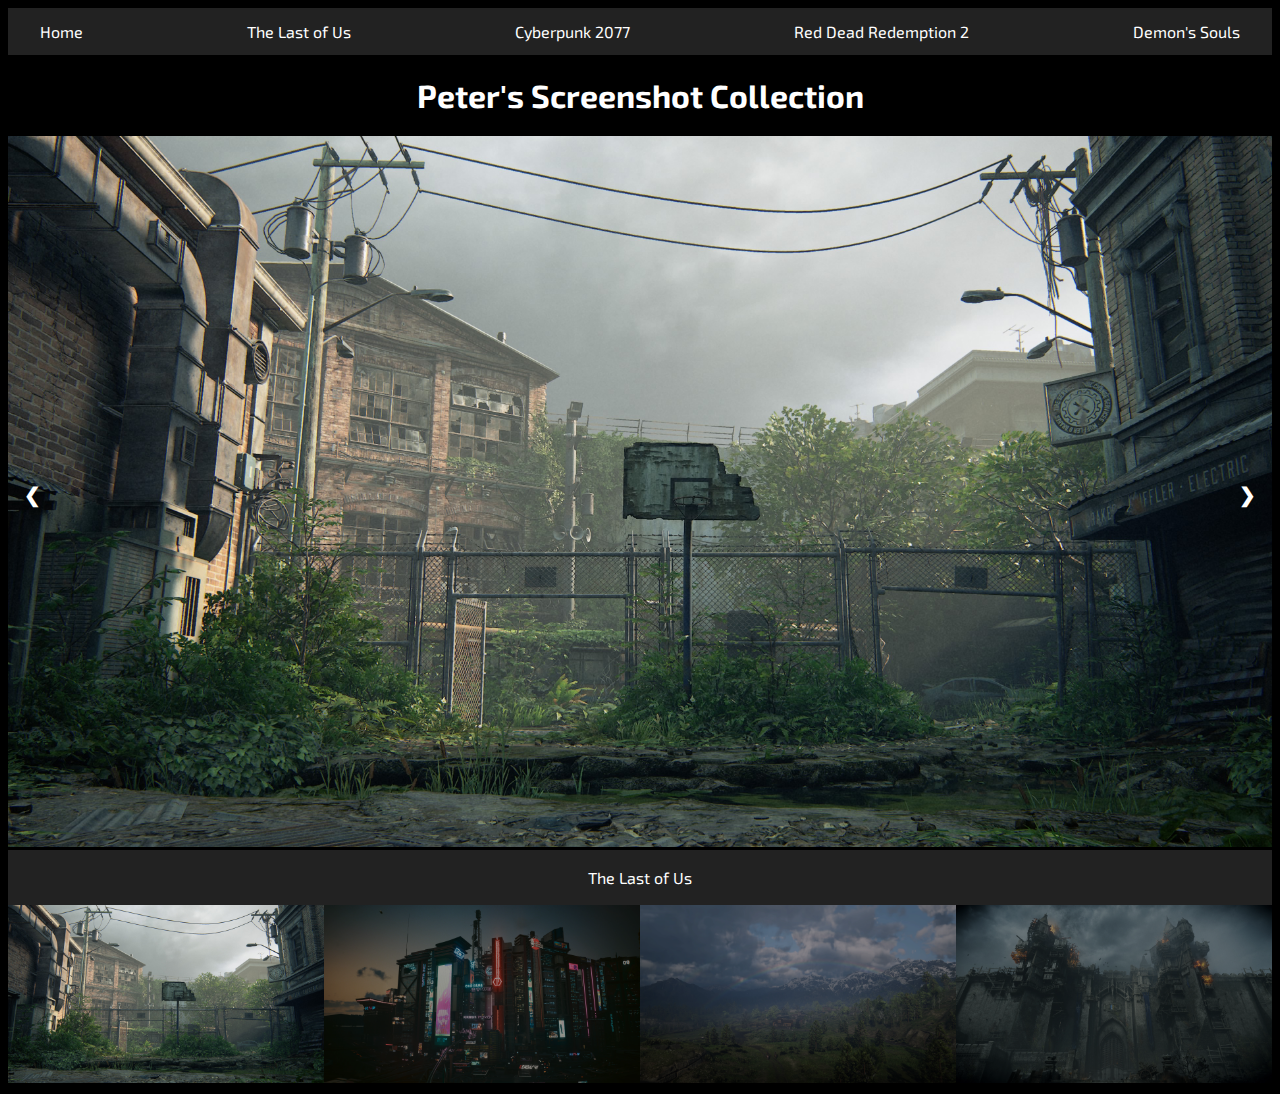
==== index.html @ a056a096 "Uploaded starting files for project from local" ====
<!DOCTYPE html>
<html lang="en-us" dir="ltr">

<head>
    <meta charset="UTF-8">
    <meta name="viewport" content="width=device-width, initial-scale=1.0">
    <title>Peter's Screenshot Gallery</title>
    <link rel="preconnect" href="https://fonts.googleapis.com">
    <link rel="preconnect" href="https://fonts.gstatic.com" crossorigin>
    <link href="https://fonts.googleapis.com/css2?family=Exo+2:ital,wght@0,100..900;1,100..900&family=Roboto:ital,wght@0,100;0,300;0,400;0,500;0,700;0,900;1,100;1,300;1,400;1,500;1,700;1,900&display=swap" rel="stylesheet">
    <link href="./styles.css" rel="stylesheet">
</head>

<body>

<div class="navbar">
  <nav>
    <ul>
      <li><a href="./index.html">Home</a></li>
      <li><a href="./public/TLOU.html">The Last of Us</a></li>
      <li><a href="./public/CP2077.html">Cyberpunk 2077</a></li>
      <li><a href="./public/RDR2.html">Red Dead Redemption 2</a></li>
      <li><a href="./public/DSouls.html">Demon's Souls</a></li>
    </ul>
  </nav>
</div>
<h1 style="text-align: center; color: white;">Peter's Screenshot Collection</h1>
<div class="menu">
  
</div>

<div class="container">
    
    <div class="mySlides">
        <a href="./public/TLOU.html"><img src="assets/images/IMG_0320.JPG" style="width:100%"></a>
    </div>
  
    <div class="mySlides">
        <a href="./public/CP2077.html"><img src="assets/images/IMG_0342.JPG" style="width:100%"></a>
    </div>
  
    <div class="mySlides">
        <a href="./public/RDR2.html"><img src="./assets/images/IMG_0123.JPG" style="width:100%"></a>
    </div>
  
    <div class="mySlides">
        <a href="./public/DSouls.html"><img src="./assets/images/IMG_0101.JPG" style="width:100%"></a> 
    </div>
  
    <a class="prev" onclick="plusSlides(-1)">&#10094;</a>
    <a class="next" onclick="plusSlides(1)">&#10095;</a>

    <div class="caption-container">
      <p id="caption"></p>
    </div>
  
    <div class="row">
      <div class="column">
        <img class="demo cursor" src="assets/images/IMG_0320.JPG" style="width:100%" onclick="currentSlide(1)" alt="The Last of Us">
      </div>
      <div class="column">
        <img class="demo cursor" src="assets/images/IMG_0342.JPG" style="width:100%" onclick="currentSlide(2)" alt="Cyberpunk 2077">
      </div>
      <div class="column">
        <img class="demo cursor" src="assets/images/IMG_0123.JPG" style="width:100%" onclick="currentSlide(3)" alt="Red Dead Redemption 2">
      </div>
      <div class="column">
        <img class="demo cursor" src="assets/images/IMG_0101.JPG" style="width:100%" onclick="currentSlide(4)" alt="Demon's Souls">
      </div>
    </div>
</div>

<script>

  let slideIndex = 1;
  showSlides(slideIndex);
  
  function plusSlides(n) {
    showSlides(slideIndex += n);
  }

  function currentSlide(n) {
    showSlides(slideIndex = n);
  }
  
  function showSlides(n) {
    let i;
    let slides = document.getElementsByClassName("mySlides");
    let dots = document.getElementsByClassName("demo");
    let captionText = document.getElementById("caption");
    if (n > slides.length) {slideIndex = 1}
    if (n < 1) {slideIndex = slides.length}
    for (i = 0; i < slides.length; i++) {
      slides[i].style.display = "none";
    }
    for (i = 0; i < dots.length; i++) {
      dots[i].className = dots[i].className.replace(" active", "");
    }
    slides[slideIndex-1].style.display = "block";
    dots[slideIndex-1].className += " active";
    captionText.innerHTML = dots[slideIndex-1].alt;
  }

</script>
</body>

</html>
---- styles.css ----
* {
    box-sizing: border-box;
  }

body {
    background-color: black;
    font-family: "exo 2", sans-serif;
}

ul {
    display: flex;
    flex: 1;
    justify-content: space-between;
    list-style-type: none;
    margin: 0;
    padding: 14px 16px;
    background-color: #222;
}

li a {
    color: white;
    padding: 14px 16px;
    text-decoration: none;
}
  
li a:hover {
    background-color: #111;
}

.container {
    position: relative;
}

.mySlides {
    display: none;
}
  
.cursor {
    cursor: pointer;
}
  
.prev,
.next {
    cursor: pointer;
    position: absolute;
    top: 40%;
    width: auto;
    padding: 16px;
    margin-top: -50px;
    color: white;
    font-weight: bold;
    font-size: 20px;
    border-radius: 0 3px 3px 0;
    user-select: none;
    -webkit-user-select: none;
}
  
.next {
    right: 0;
    border-radius: 3px 0 0 3px;
}
  
.prev:hover,
.next:hover {
    background-color: rgba(0, 0, 0, 0.8);
}
  
.caption-container {
    text-align: center;
    background-color: #222;
    padding: 2px 16px;
    color: white;
}
  
.row:after {
    content: "";
    display: table;
    clear: both;
}
  
.column {
    float: left;
    width: 25%;
}

.demo {
    opacity: 0.6;
}
  
.active,
  .demo:hover {
    opacity: 1;
}
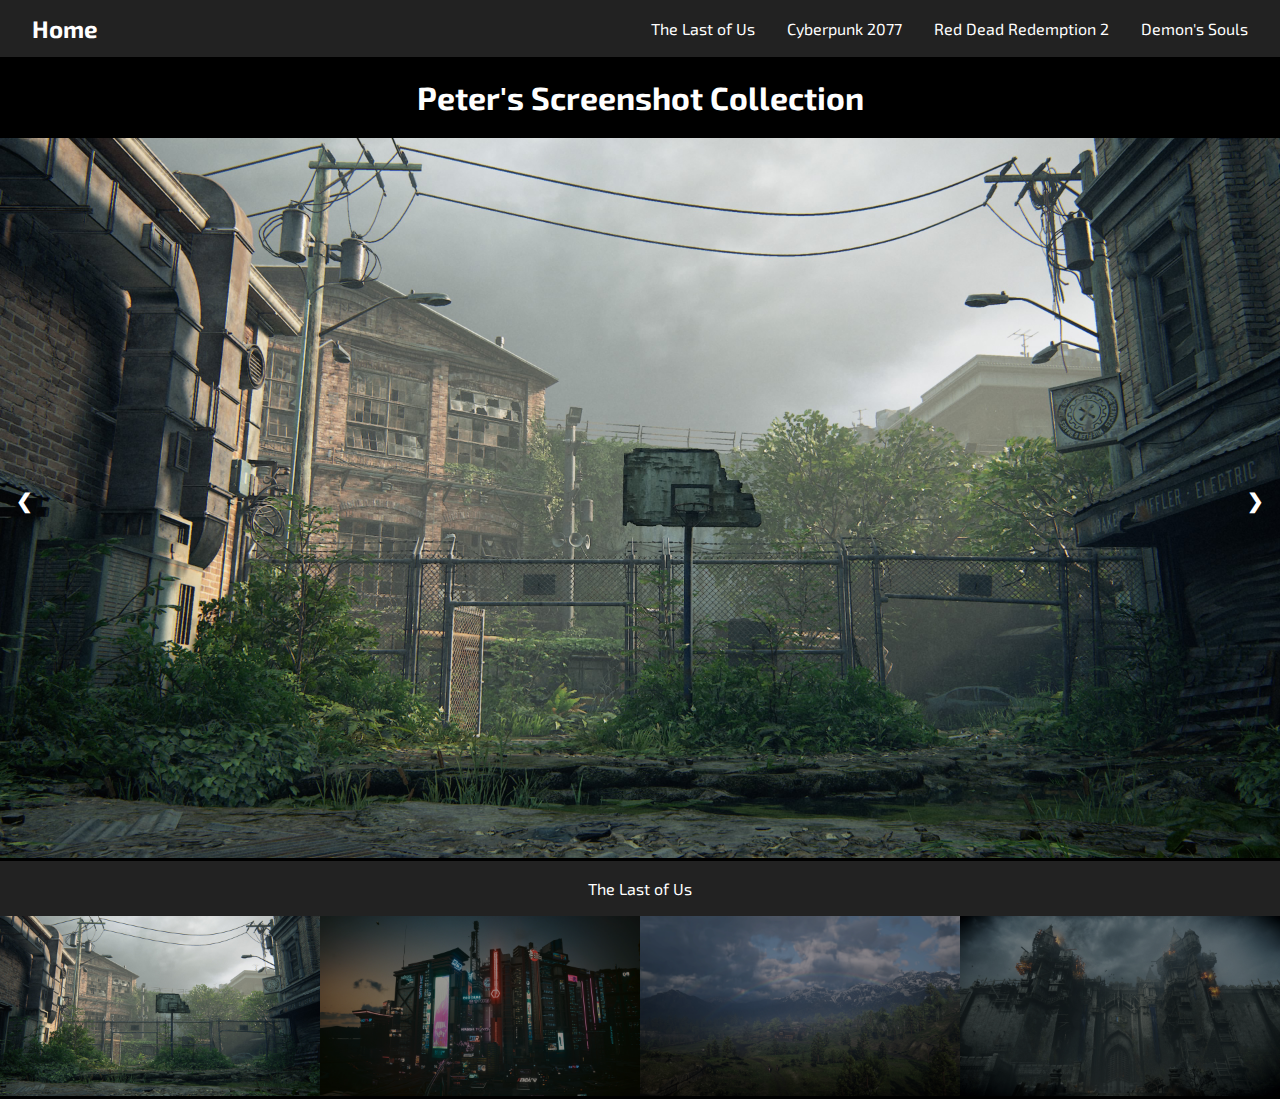
==== commit d5df137e: "Cleaned up HTML/CSS, Add media query, change nav" ====
--- a/index.html
+++ b/index.html
@@ -9,6 +9,7 @@
     <link rel="preconnect" href="https://fonts.gstatic.com" crossorigin>
     <link href="https://fonts.googleapis.com/css2?family=Exo+2:ital,wght@0,100..900;1,100..900&family=Roboto:ital,wght@0,100;0,300;0,400;0,500;0,700;0,900;1,100;1,300;1,400;1,500;1,700;1,900&display=swap" rel="stylesheet">
     <link href="./styles.css" rel="stylesheet">
+    <link rel="stylesheet" href="https://cdnjs.cloudflare.com/ajax/libs/font-awesome/4.7.0/css/font-awesome.min.css">
 </head>
 
 <body>
@@ -16,18 +17,16 @@
 <div class="navbar">
   <nav>
     <ul>
-      <li><a href="./index.html">Home</a></li>
-      <li><a href="./public/TLOU.html">The Last of Us</a></li>
-      <li><a href="./public/CP2077.html">Cyberpunk 2077</a></li>
-      <li><a href="./public/RDR2.html">Red Dead Redemption 2</a></li>
-      <li><a href="./public/DSouls.html">Demon's Souls</a></li>
+      <li class="home"><a href="./index.html">Home</a></li>
+        <li class="links"><a href="./public/TLOU.html">The Last of Us</a></li>
+        <li class="links"><a href="./public/CP2077.html">Cyberpunk 2077</a></li>
+        <li class="links"><a href="./public/RDR2.html">Red Dead Redemption 2</a></li>
+        <li class="links"><a href="./public/DSouls.html">Demon's Souls</a></li>
+      </a>
     </ul>
   </nav>
 </div>
 <h1 style="text-align: center; color: white;">Peter's Screenshot Collection</h1>
-<div class="menu">
-  
-</div>
 
 <div class="container">
     
--- a/styles.css
+++ b/styles.css
@@ -5,13 +5,15 @@
 body {
     background-color: black;
     font-family: "exo 2", sans-serif;
+    margin: 0;
+    padding: 0;
 }
 
 ul {
     display: flex;
     flex: 1;
-    justify-content: space-between;
     list-style-type: none;
+    align-items: center;
     margin: 0;
     padding: 14px 16px;
     background-color: #222;
@@ -25,6 +27,12 @@
   
 li a:hover {
     background-color: #111;
+}
+
+.home {
+    margin-right: auto;
+    font-weight: bold;
+    font-size: 24px;
 }
 
 .container {
@@ -90,4 +98,10 @@
 .active,
   .demo:hover {
     opacity: 1;
-}+}
+
+@media screen and (max-width: 755px) {
+    .navbar {
+        display: none;
+    }
+  }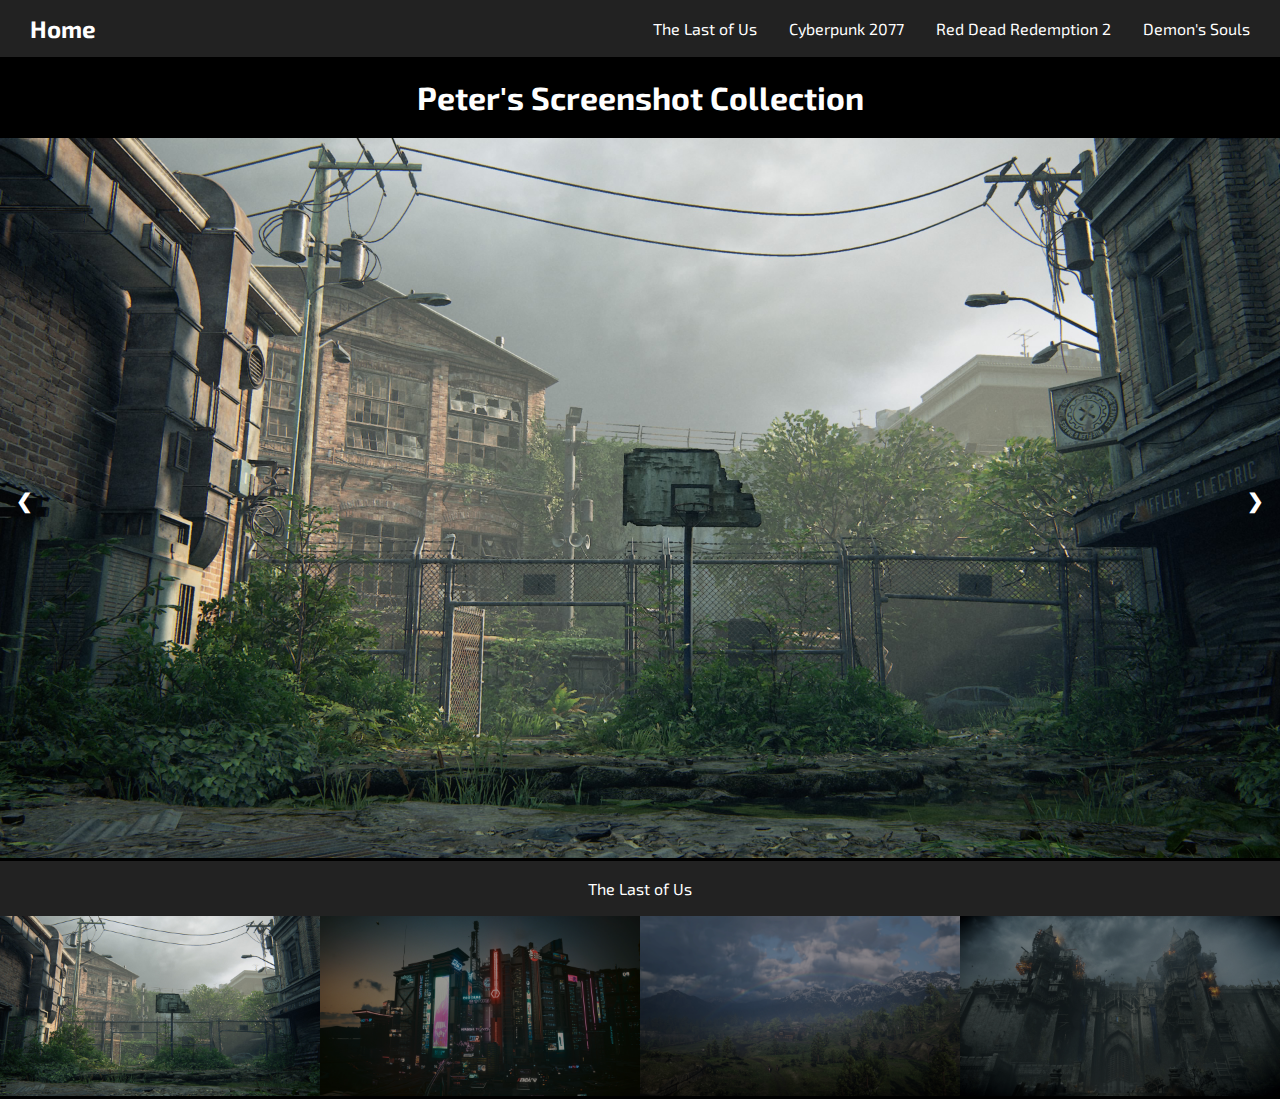
==== commit 1d5f5db9: "Finished Index and DSouls." ====
--- a/index.html
+++ b/index.html
@@ -15,35 +15,32 @@
 <body>
 
 <div class="navbar">
-  <nav>
     <ul>
       <li class="home"><a href="./index.html">Home</a></li>
-        <li class="links"><a href="./public/TLOU.html">The Last of Us</a></li>
-        <li class="links"><a href="./public/CP2077.html">Cyberpunk 2077</a></li>
-        <li class="links"><a href="./public/RDR2.html">Red Dead Redemption 2</a></li>
-        <li class="links"><a href="./public/DSouls.html">Demon's Souls</a></li>
-      </a>
+      <li><a href="./public/TLOU.html">The Last of Us</a></li>
+      <li><a href="./public/CP2077.html">Cyberpunk 2077</a></li>
+      <li><a href="./public/RDR2.html">Red Dead Redemption 2</a></li>
+      <li><a href="./public/DSouls.html">Demon's Souls</a></li>
     </ul>
-  </nav>
 </div>
 <h1 style="text-align: center; color: white;">Peter's Screenshot Collection</h1>
 
 <div class="container">
     
     <div class="mySlides">
-        <a href="./public/TLOU.html"><img src="assets/images/IMG_0320.JPG" style="width:100%"></a>
+        <a href="./public/TLOU.html"><img src="assets/images/IMG_0320.JPG" alt="A post apocalyptic basketball court"></a>
     </div>
   
     <div class="mySlides">
-        <a href="./public/CP2077.html"><img src="assets/images/IMG_0342.JPG" style="width:100%"></a>
+        <a href="./public/CP2077.html"><img src="assets/images/IMG_0342.JPG" alt="A futuristic city skyline"></a>
     </div>
   
     <div class="mySlides">
-        <a href="./public/RDR2.html"><img src="./assets/images/IMG_0123.JPG" style="width:100%"></a>
+        <a href="./public/RDR2.html"><img src="./assets/images/IMG_0123.JPG" alt="A view from a hill near an old western town with a faintly visible rainbow"></a>
     </div>
   
     <div class="mySlides">
-        <a href="./public/DSouls.html"><img src="./assets/images/IMG_0101.JPG" style="width:100%"></a> 
+        <a href="./public/DSouls.html"><img src="./assets/images/IMG_0101.JPG"  alt="An imposing Castle wall and gate clearly in a state of disrepair. Some of it is on fire."></a> 
     </div>
   
     <a class="prev" onclick="plusSlides(-1)">&#10094;</a>
@@ -55,52 +52,22 @@
   
     <div class="row">
       <div class="column">
-        <img class="demo cursor" src="assets/images/IMG_0320.JPG" style="width:100%" onclick="currentSlide(1)" alt="The Last of Us">
+        <img class="demo cursor" src="assets/images/IMG_0320.JPG" onclick="currentSlide(1)" alt="The Last of Us">
       </div>
       <div class="column">
-        <img class="demo cursor" src="assets/images/IMG_0342.JPG" style="width:100%" onclick="currentSlide(2)" alt="Cyberpunk 2077">
+        <img class="demo cursor" src="assets/images/IMG_0342.JPG" onclick="currentSlide(2)" alt="Cyberpunk 2077">
       </div>
       <div class="column">
-        <img class="demo cursor" src="assets/images/IMG_0123.JPG" style="width:100%" onclick="currentSlide(3)" alt="Red Dead Redemption 2">
+        <img class="demo cursor" src="assets/images/IMG_0123.JPG" onclick="currentSlide(3)" alt="Red Dead Redemption 2">
       </div>
       <div class="column">
-        <img class="demo cursor" src="assets/images/IMG_0101.JPG" style="width:100%" onclick="currentSlide(4)" alt="Demon's Souls">
+        <img class="demo cursor" src="assets/images/IMG_0101.JPG" onclick="currentSlide(4)" alt="Demon's Souls">
       </div>
     </div>
 </div>
 
-<script>
+<script src="./index.js"></script>
 
-  let slideIndex = 1;
-  showSlides(slideIndex);
-  
-  function plusSlides(n) {
-    showSlides(slideIndex += n);
-  }
-
-  function currentSlide(n) {
-    showSlides(slideIndex = n);
-  }
-  
-  function showSlides(n) {
-    let i;
-    let slides = document.getElementsByClassName("mySlides");
-    let dots = document.getElementsByClassName("demo");
-    let captionText = document.getElementById("caption");
-    if (n > slides.length) {slideIndex = 1}
-    if (n < 1) {slideIndex = slides.length}
-    for (i = 0; i < slides.length; i++) {
-      slides[i].style.display = "none";
-    }
-    for (i = 0; i < dots.length; i++) {
-      dots[i].className = dots[i].className.replace(" active", "");
-    }
-    slides[slideIndex-1].style.display = "block";
-    dots[slideIndex-1].className += " active";
-    captionText.innerHTML = dots[slideIndex-1].alt;
-  }
-
-</script>
 </body>
 
 </html>--- a/styles.css
+++ b/styles.css
@@ -15,7 +15,7 @@
     list-style-type: none;
     align-items: center;
     margin: 0;
-    padding: 14px 16px;
+    padding: 14px;
     background-color: #222;
 }
 
@@ -27,6 +27,21 @@
   
 li a:hover {
     background-color: #111;
+}
+
+img {
+    width: 100%
+}
+
+.gallery {
+    display: grid;
+    grid-template: 1fr / 1fr 1fr;
+    place-items: center;
+}
+
+.gallery a {
+    width: 100%;
+    padding: 10px;
 }
 
 .home {
@@ -104,4 +119,8 @@
     .navbar {
         display: none;
     }
+
+    .gallery {
+        display: block;
+    }
   }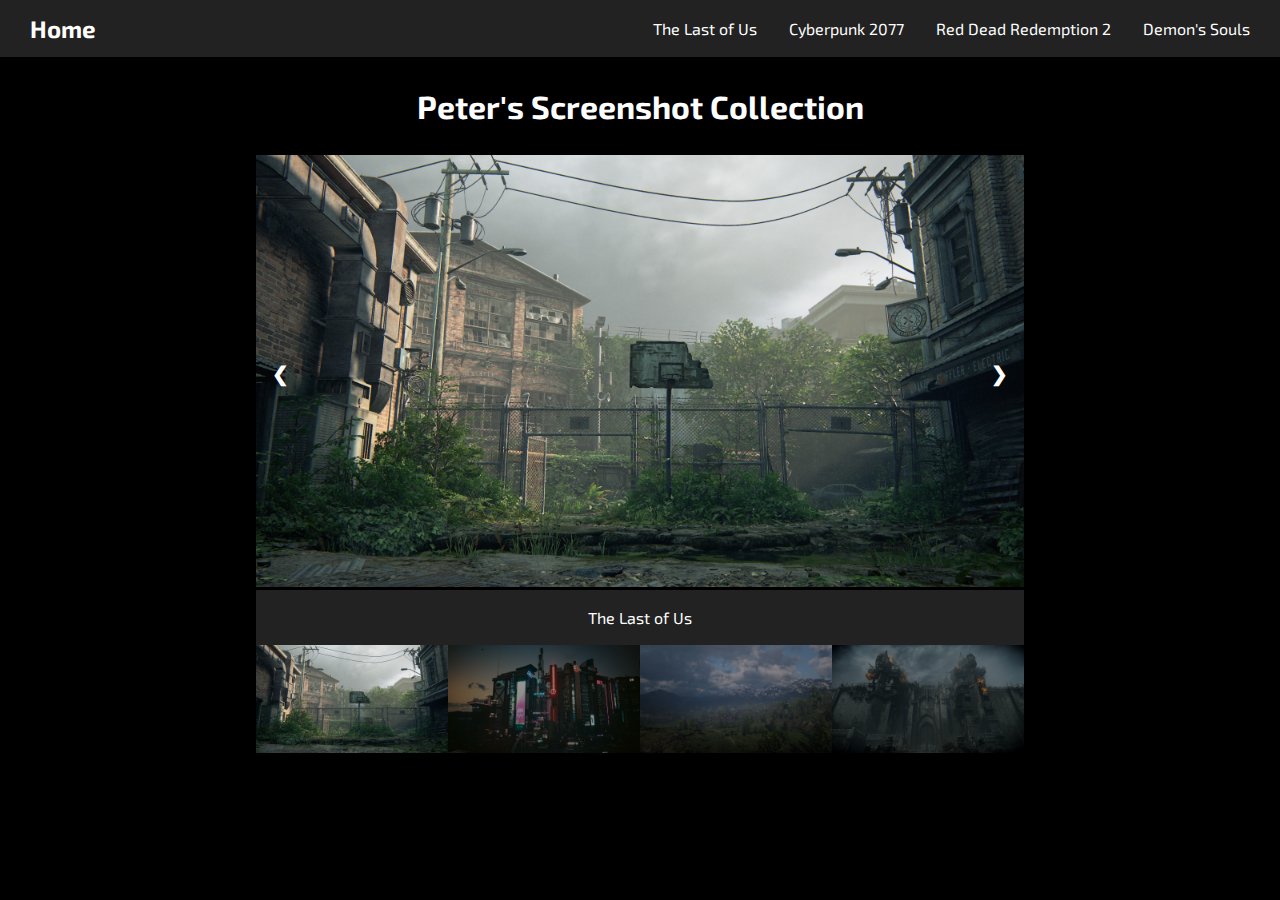
==== commit 71cb9b14: "Further cleaned up structure, Started new pages" ====
--- a/index.html
+++ b/index.html
@@ -2,28 +2,31 @@
 <html lang="en-us" dir="ltr">
 
 <head>
-    <meta charset="UTF-8">
-    <meta name="viewport" content="width=device-width, initial-scale=1.0">
-    <title>Peter's Screenshot Gallery</title>
-    <link rel="preconnect" href="https://fonts.googleapis.com">
-    <link rel="preconnect" href="https://fonts.gstatic.com" crossorigin>
-    <link href="https://fonts.googleapis.com/css2?family=Exo+2:ital,wght@0,100..900;1,100..900&family=Roboto:ital,wght@0,100;0,300;0,400;0,500;0,700;0,900;1,100;1,300;1,400;1,500;1,700;1,900&display=swap" rel="stylesheet">
-    <link href="./styles.css" rel="stylesheet">
-    <link rel="stylesheet" href="https://cdnjs.cloudflare.com/ajax/libs/font-awesome/4.7.0/css/font-awesome.min.css">
+
+<meta charset="UTF-8">
+<meta name="viewport" content="width=device-width, initial-scale=1.0">
+<title>Peter's Screenshot Gallery Homepage</title>
+<link rel="preconnect" href="https://fonts.googleapis.com">
+<link rel="preconnect" href="https://fonts.gstatic.com" crossorigin>
+<link href="https://fonts.googleapis.com/css2?family=Exo+2:ital,wght@0,100..900;1,100..900&family=Roboto:ital,wght@0,100;0,300;0,400;0,500;0,700;0,900;1,100;1,300;1,400;1,500;1,700;1,900&display=swap" rel="stylesheet">
+<link href="./styles.css" rel="stylesheet">
+<link rel="stylesheet" href="https://cdnjs.cloudflare.com/ajax/libs/font-awesome/4.7.0/css/font-awesome.min.css">
+
 </head>
 
 <body>
 
 <div class="navbar">
-    <ul>
-      <li class="home"><a href="./index.html">Home</a></li>
-      <li><a href="./public/TLOU.html">The Last of Us</a></li>
-      <li><a href="./public/CP2077.html">Cyberpunk 2077</a></li>
-      <li><a href="./public/RDR2.html">Red Dead Redemption 2</a></li>
-      <li><a href="./public/DSouls.html">Demon's Souls</a></li>
-    </ul>
+<ul>
+  <li class="home"><a href="./index.html">Home</a></li>
+  <li><a href="./public/TLOU.html">The Last of Us</a></li>
+  <li><a href="./public/CP2077.html">Cyberpunk 2077</a></li>
+  <li><a href="./public/RDR2.html">Red Dead Redemption 2</a></li>
+  <li><a href="./public/DSouls.html">Demon's Souls</a></li>
+</ul>
 </div>
-<h1 style="text-align: center; color: white;">Peter's Screenshot Collection</h1>
+
+<h1>Peter's Screenshot Collection</h1>
 
 <div class="container">
     
@@ -64,6 +67,7 @@
         <img class="demo cursor" src="assets/images/IMG_0101.JPG" onclick="currentSlide(4)" alt="Demon's Souls">
       </div>
     </div>
+
 </div>
 
 <script src="./index.js"></script>
--- a/styles.css
+++ b/styles.css
@@ -7,6 +7,12 @@
     font-family: "exo 2", sans-serif;
     margin: 0;
     padding: 0;
+}
+
+h1 {
+    color: white;
+    text-align: center;
+    margin: 30px 0px;
 }
 
 ul {
@@ -30,7 +36,8 @@
 }
 
 img {
-    width: 100%
+    width: 100%;
+    height: auto;
 }
 
 .gallery {
@@ -52,6 +59,9 @@
 
 .container {
     position: relative;
+    width: 60%;
+    height: auto;
+    margin: auto;
 }
 
 .mySlides {
@@ -115,12 +125,22 @@
     opacity: 1;
 }
 
-@media screen and (max-width: 755px) {
+@media only screen and (max-width: 768px) {
     .navbar {
         display: none;
+    }
+
+    .container {
+        width: 100%;
     }
 
     .gallery {
         display: block;
     }
-  }+  }
+
+@media only screen and (max-width: 992px) {
+    .container {
+        width: 80%;
+    }
+}